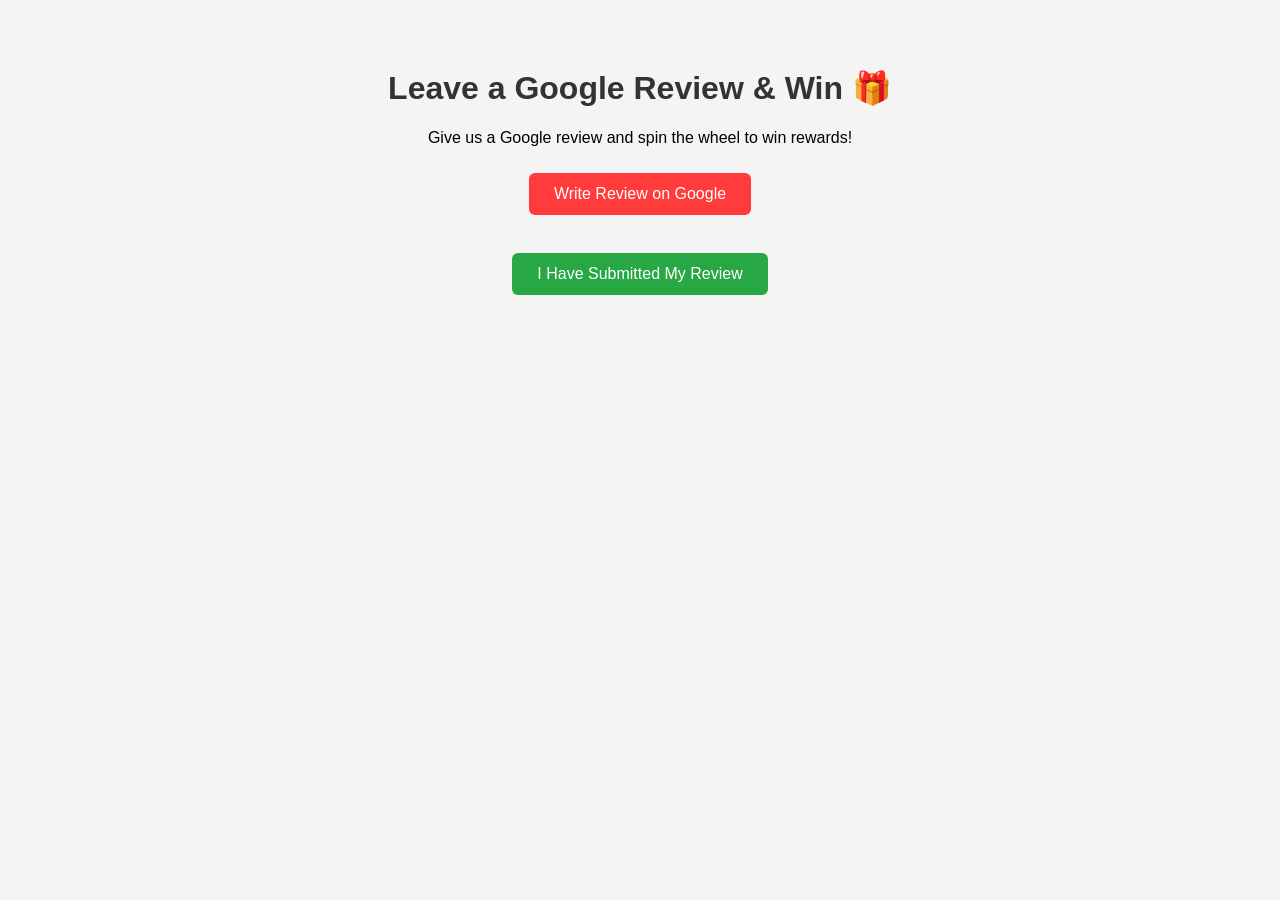
==== index.html @ fedd4725 "Update and rename index .html to index.html" ====
<!DOCTYPE html>
<html>
<head>
<meta charset="UTF-8">
<title>Review & Spin Reward</title>
<link rel="stylesheet" href="styles.css">

<style>
body {
  font-family: Arial, sans-serif;
  text-align: center;
  background: #f4f4f4;
  padding: 40px;
}
h1 {
  color: #333;
}
button {
  padding: 12px 25px;
  font-size: 16px;
  border: none;
  border-radius: 6px;
  cursor: pointer;
  margin: 10px;
}
button:disabled {
  background: #ccc !important;
  cursor: not-allowed;
}
.review {
  background: #ff3b3b;
  color: white;
}
.submit {
  background: #28a745;
  color: white;
}
.spin {
  background: #007bff;
  color: white;
}
#spinArea {
  display: none;
  margin-top: 30px;
  position: relative;
}
#result {
  font-size: 24px;
  margin-top: 20px;
  font-weight: bold;
  color: #222;
}
#wheel {
  width: 200px;
  height: 200px;
  border-radius: 50%;
  margin: 20px auto;
  border: 10px solid #333;
  background: conic-gradient(
    red 0deg 72deg,
    yellow 72deg 144deg,
    green 144deg 216deg,
    blue 216deg 288deg,
    orange 288deg 360deg
  );
  transition: transform 4s cubic-bezier(0.33, 1, 0.68, 1);
}
.label {
  position: absolute;
  left: 50%;
  top: 50%;
  transform-origin: 0 0;
  font-size: 14px;
  font-weight: bold;
  color: white;
}

/* Arrow pointer above wheel */
#pointer {
  width: 0; 
  height: 0; 
  border-left: 15px solid transparent;
  border-right: 15px solid transparent;
  border-bottom: 30px solid #333;
  margin: 0 auto;
  position: relative;
  top: -30px;
  z-index: 10;
}
</style>

<script>
function openReview() {
  window.open("https://www.google.com/maps/search/?api=1&query=Romeo+Lane+Indore", "_blank");
}

function unlockSpin() {
  document.getElementById("spinArea").style.display = "block";
  document.getElementById("spinBtn").disabled = false;
}

let spinning = false;

function spinWheel() {
  if(spinning) return; // Prevent multiple spins simultaneously

  spinning = true;

  const wheel = document.getElementById("wheel");
  const resultText = document.getElementById("result");
  const rewards = [
    "Free Dessert 🍰",
    "10% Discount 🎉",
    "Free Drink 🥤",
    "20% Discount 🔥",
    "Better Luck Next Time 🙂"
  ];

  // Generate rotation degrees - at least 5 spins (5*360 =1800) + random angle 0-360
  const spins = 5;
  const randomDegree = Math.floor(Math.random() * 360);
  const totalDeg = spins * 360 + randomDegree;

  wheel.style.transition = 'transform 4s cubic-bezier(0.33, 1, 0.68, 1)';
  wheel.style.transform = `rotate(${totalDeg}deg)`;

  // After transition ends, calculate result based on final angle
  wheel.addEventListener('transitionend', function handler() {
    spinning = false;
    // Actual degree within 0-360
    const actualDeg = totalDeg % 360;

    // Each segment is 72 degrees: 0-72 red, 72-144 yellow, ...
    // But wheel rotates clockwise, so pointer is fixed at top (0 deg).
    // We calculate result based on from actualDeg to 0deg pointer.
    // Since rotation is clockwise, we calculate which segment the pointer (0deg) points to on wheel.

    // Calculate segment index
    // The pointer is at 0deg, so we consider 360 - actualDeg to map
    let pointerPos = (360 - actualDeg) % 360;
    let segmentIndex = Math.floor(pointerPos / 72);

    resultText.innerHTML = "You Won: " + rewards[segmentIndex];

    wheel.removeEventListener('transitionend', handler);
  });
}


</script>

</head>
<body>
<h1>Leave a Google Review & Win 🎁</h1>
<p>Give us a Google review and spin the wheel to win rewards!</p>

<button class="review" onclick="openReview()">Write Review on Google</button>
<br><br>

<button onclick="unlockSpin()" class="submit">
I Have Submitted My Review
</button>

<div id="spinArea">
  

  <h2>Spin & Win 🎡</h2>

  <div id="wheel" style="position:relative;">

<div id="pointer">⬇</div>

<div class="label" style="transform: rotate(36deg) translate(80px) rotate(-36deg);">Dessert</div>
<div class="label" style="transform: rotate(108deg) translate(80px) rotate(-108deg);">10% Off</div>
<div class="label" style="transform: rotate(180deg) translate(80px) rotate(-180deg);">Drink</div>
<div class="label" style="transform: rotate(252deg) translate(80px) rotate(-252deg);">20% Off</div>
<div class="label" style="transform: rotate(324deg) translate(80px) rotate(-324deg);">Try Again</div>

</div>

  <button id="spinBtn" class="spin" onclick="spinWheel()" disabled>SPIN</button>

  <p id="result"></p>
</div>

<br><br>

</body>
</html>
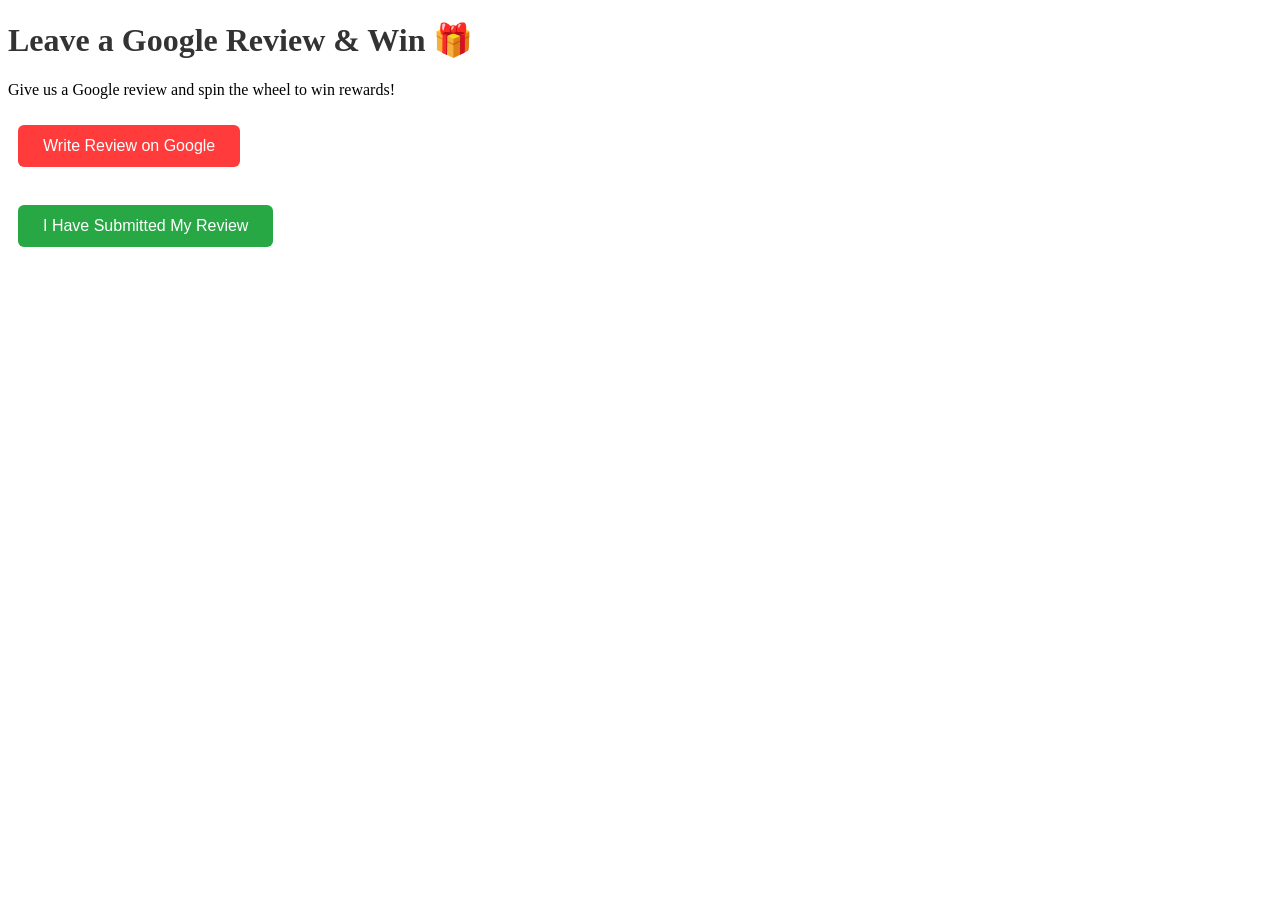
==== commit 161766d9: "attitude king" ====
--- a/index.html
+++ b/index.html
@@ -5,7 +5,7 @@
 <title>Review & Spin Reward</title>
 <link rel="stylesheet" href="styles.css">
 
-<style>
+<style> its damn
 body {
   font-family: Arial, sans-serif;
   text-align: center;
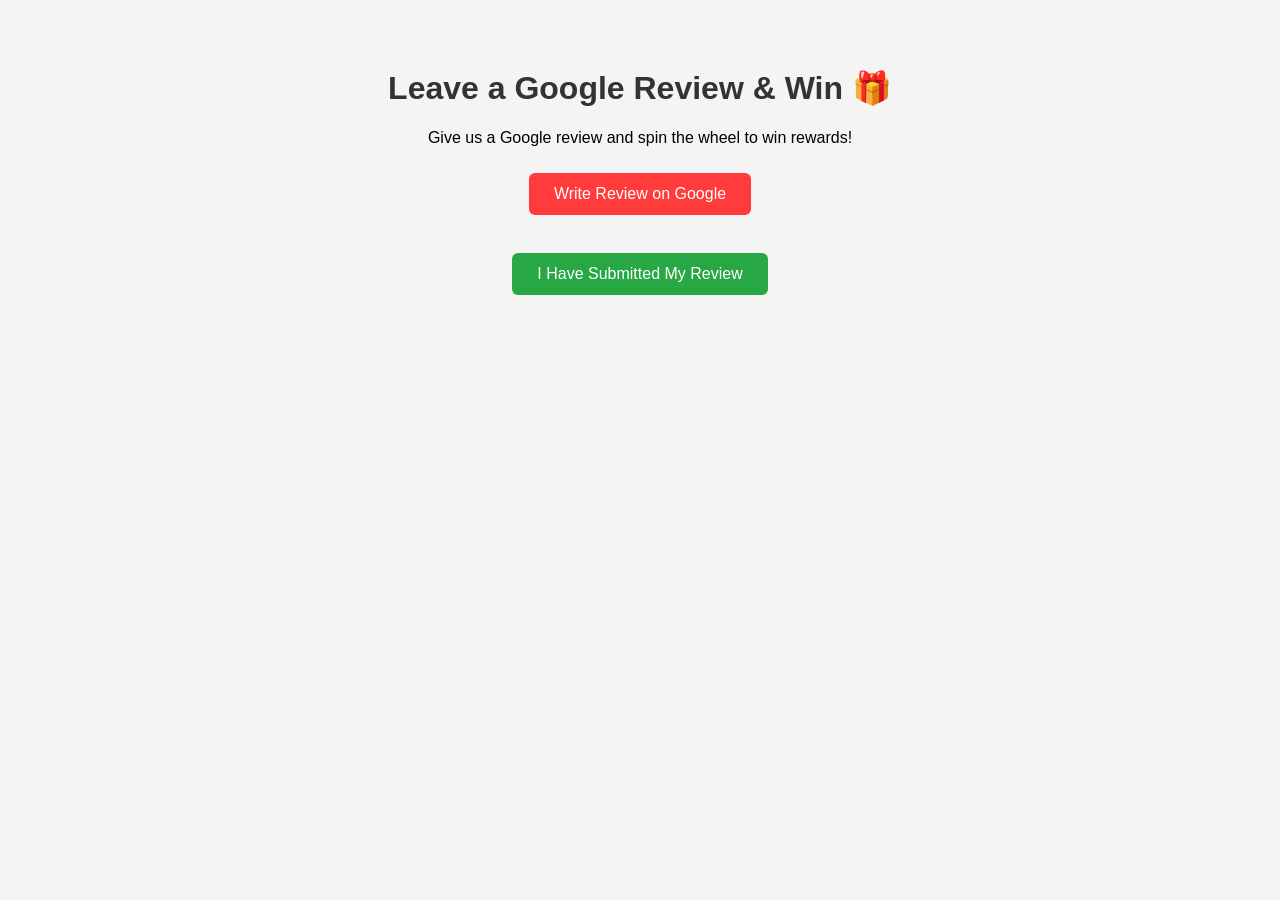
==== commit 5f8a8f0a: "fix the bug" ====
--- a/index.html
+++ b/index.html
@@ -5,7 +5,7 @@
 <title>Review & Spin Reward</title>
 <link rel="stylesheet" href="styles.css">
 
-<style> its damn
+<style> 
 body {
   font-family: Arial, sans-serif;
   text-align: center;
